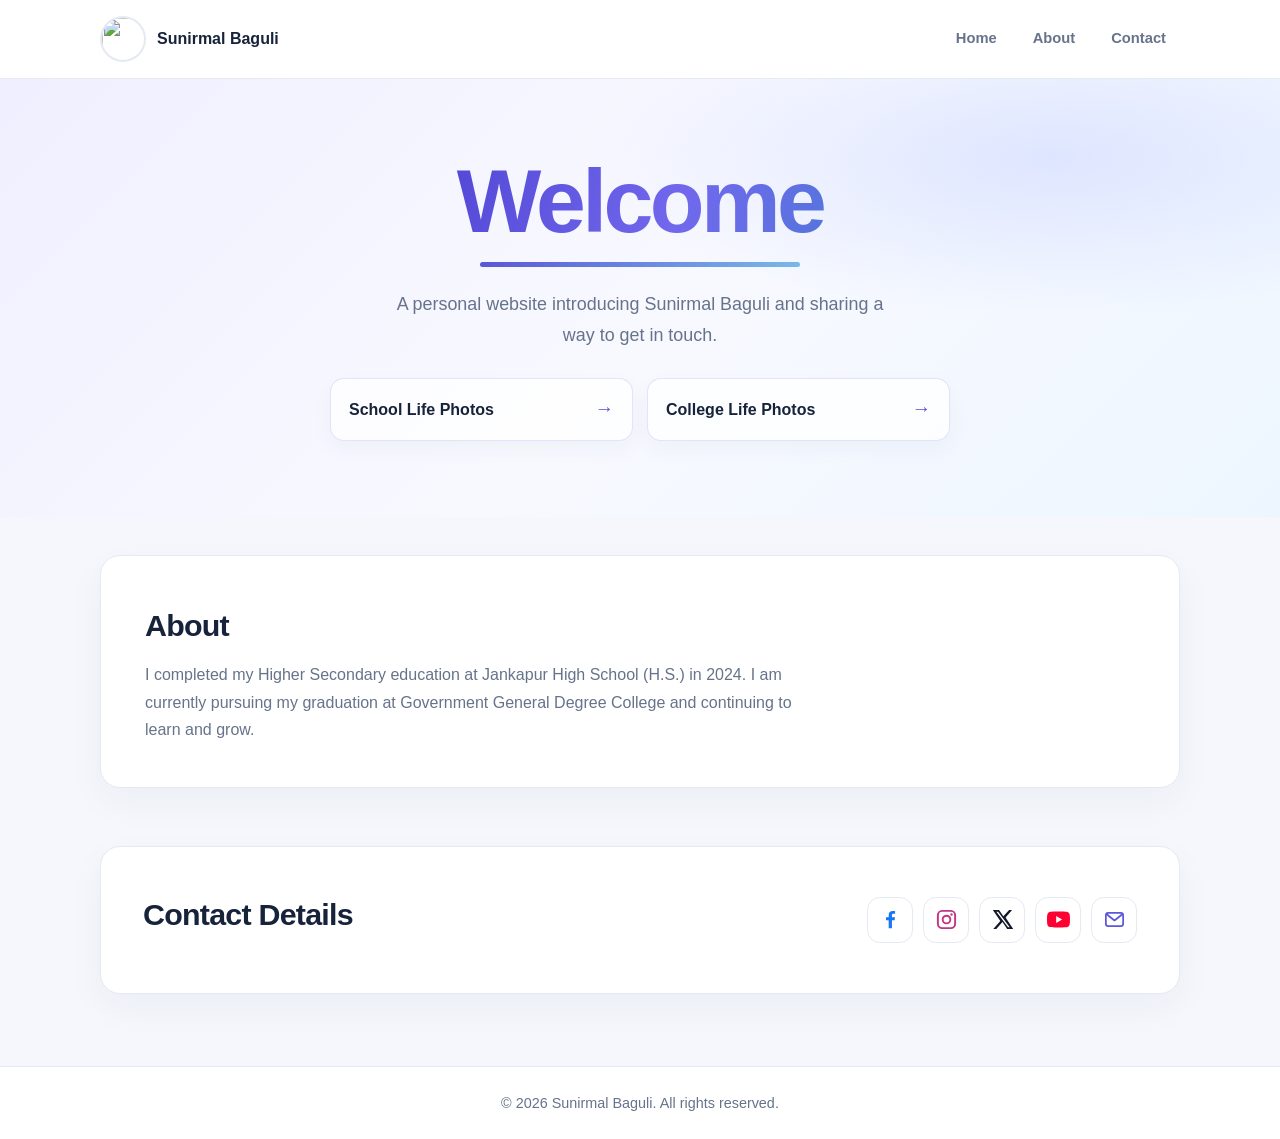
==== index.html @ e6e85d71 "Add files via upload" ====
<!DOCTYPE html>
<html lang="en">
<head>
    <meta charset="UTF-8">
    <meta name="viewport" content="width=device-width, initial-scale=1.0">
    <meta name="description" content="The personal website of Sunirmal Baguli.">
    <title>Sunirmal Baguli | My Website</title>
    <style>
        :root {
            color-scheme: light;
            --ink: #17233b;
            --muted: #66738a;
            --accent: #5b57d9;
            --paper: #ffffff;
            --background: #f5f7fc;
            --line: #e5e9f2;
        }

        * {
            box-sizing: border-box;
        }

        html {
            scroll-behavior: smooth;
            scroll-padding-top: 96px;
        }

        body {
            margin: 0;
            background: var(--background);
            color: var(--ink);
            font-family: "Segoe UI", Arial, sans-serif;
            line-height: 1.7;
        }

        a {
            color: inherit;
        }

        .container {
            width: min(1080px, calc(100% - 48px));
            margin: 0 auto;
        }

        header {
            position: sticky;
            z-index: 10;
            top: 0;
            background: rgba(255, 255, 255, 0.94);
            border-bottom: 1px solid var(--line);
            backdrop-filter: blur(14px);
        }

        .nav {
            min-height: 78px;
            display: flex;
            align-items: center;
            justify-content: space-between;
            gap: 32px;
        }

        .brand {
            display: inline-flex;
            align-items: center;
            gap: 11px;
            color: var(--ink);
            font-size: 1rem;
            font-weight: 800;
            text-decoration: none;
            white-space: nowrap;
        }

        .brand img {
            width: 46px;
            height: 46px;
            border: 2px solid var(--line);
            border-radius: 50%;
            object-fit: cover;
        }

        nav {
            display: flex;
            align-items: center;
            gap: 8px;
        }

        nav a {
            color: var(--muted);
            padding: 9px 14px;
            border-radius: 9px;
            font-size: 0.92rem;
            font-weight: 600;
            text-decoration: none;
            transition: color 160ms ease, background 160ms ease;
        }

        nav a:hover,
        nav a:focus-visible {
            color: var(--accent);
            background: #f0efff;
        }

        .hero {
            overflow: hidden;
            padding: 76px 0;
            background:
                radial-gradient(ellipse at 82% 18%, rgba(199, 211, 255, 0.5), transparent 31%),
                linear-gradient(135deg, #f0efff 0%, #f8f9ff 52%, #edf6ff 100%);
        }

        .hero-content {
            max-width: 760px;
            margin: 0 auto;
            text-align: center;
        }

        .welcome-title {
            position: relative;
            margin: 0;
            font-size: clamp(3.4rem, 7vw, 5.8rem);
            letter-spacing: -0.04em;
            line-height: 1.04;
            color: var(--accent);
            background: linear-gradient(110deg, #4338ca 8%, #7168ed 55%, #3285c7 100%);
            background-clip: text;
            -webkit-text-fill-color: transparent;
        }

        .welcome-title::after {
            display: block;
            width: 42%;
            height: 5px;
            margin: 14px auto 0;
            border-radius: 999px;
            background: linear-gradient(90deg, #5b57d9, #79b8e8);
            content: "";
        }

        .hero p {
            max-width: 500px;
            margin: 22px auto 0;
            color: var(--muted);
            font-size: clamp(1rem, 1.5vw, 1.12rem);
        }

        .gallery-options {
            display: grid;
            grid-template-columns: repeat(2, minmax(0, 1fr));
            align-items: start;
            gap: 14px;
            max-width: 620px;
            margin: 28px auto 0;
        }

        .gallery-item {
            min-width: 0;
        }

        .gallery-option {
            display: flex;
            min-height: 58px;
            align-items: center;
            justify-content: space-between;
            gap: 12px;
            padding: 14px 18px;
            border: 1px solid rgba(91, 87, 217, 0.16);
            border-radius: 14px;
            background: rgba(255, 255, 255, 0.78);
            color: var(--ink);
            font-weight: 700;
            text-align: left;
            text-decoration: none;
            list-style: none;
            cursor: pointer;
            box-shadow: 0 8px 22px rgba(33, 47, 84, 0.04);
            transition: transform 160ms ease, border-color 160ms ease, box-shadow 160ms ease;
        }

        .gallery-option::-webkit-details-marker {
            display: none;
        }

        .gallery-option::after {
            color: var(--accent);
            content: "\2192";
            font-size: 1.2rem;
            transition: transform 160ms ease;
        }

        .gallery-item[open] .gallery-option::after {
            transform: rotate(90deg);
        }

        .gallery-grid {
            display: grid;
            grid-template-columns: repeat(3, minmax(0, 1fr));
            gap: 12px;
            margin-top: 14px;
        }

        .gallery-photo {
            display: block;
            overflow: hidden;
            border: 1px solid var(--line);
            border-radius: 12px;
            background: #f8f9fd;
            aspect-ratio: 4 / 3;
            transition: transform 160ms ease, box-shadow 160ms ease;
        }

        .gallery-photo:hover {
            transform: translateY(-2px);
            box-shadow: 0 10px 22px rgba(33, 47, 84, 0.12);
        }

        .gallery-photo img {
            display: block;
            width: 100%;
            height: 100%;
            object-fit: cover;
        }

        .gallery-option:hover,
        .gallery-option:focus-visible {
            transform: translateY(-2px);
            border-color: rgba(91, 87, 217, 0.42);
            box-shadow: 0 12px 24px rgba(33, 47, 84, 0.09);
        }

        section {
            padding: 38px 0;
        }

        .about-card {
            padding: clamp(26px, 5vw, 44px);
            border: 1px solid var(--line);
            border-radius: 20px;
            background: var(--paper);
            box-shadow: 0 14px 38px rgba(33, 47, 84, 0.045);
        }

        h2 {
            margin: 0 0 10px;
            font-size: clamp(1.5rem, 3vw, 1.9rem);
            letter-spacing: -0.025em;
        }

        .about-card p {
            max-width: 680px;
            margin: 0;
            color: var(--muted);
        }

        #contact {
            padding-top: 20px;
            padding-bottom: 72px;
        }

        .contact-card {
            display: flex;
            align-items: center;
            justify-content: space-between;
            gap: 28px;
            padding: clamp(26px, 5vw, 42px);
            border: 1px solid var(--line);
            border-radius: 20px;
            background: var(--paper);
            box-shadow: 0 14px 38px rgba(33, 47, 84, 0.045);
        }

        .email-contact {
            display: flex;
            align-items: center;
            gap: 12px;
        }

        .email-address {
            color: var(--accent);
            font-weight: 700;
            text-decoration: none;
            overflow-wrap: anywhere;
        }

        .email-address:hover {
            text-decoration: underline;
        }

        .contact-links {
            display: flex;
            flex-direction: column;
            align-items: flex-end;
            gap: 14px;
        }

        .contact-icons {
            display: flex;
            flex-wrap: wrap;
            justify-content: flex-end;
            gap: 10px;
        }

        .social-links {
            display: flex;
            flex-wrap: wrap;
            justify-content: flex-end;
            gap: 10px;
        }

        .social-link {
            display: inline-flex;
            width: 46px;
            height: 46px;
            align-items: center;
            justify-content: center;
            border: 1px solid var(--line);
            border-radius: 13px;
            background: #fff;
            color: var(--social-color);
            transition: transform 160ms ease, background 160ms ease, box-shadow 160ms ease;
        }

        .social-link:hover {
            transform: translateY(-3px);
            background: var(--social-tint);
            box-shadow: 0 8px 18px rgba(33, 47, 84, 0.1);
        }

        .social-link:focus-visible {
            outline: 3px solid var(--social-color);
            outline-offset: 3px;
        }

        .social-link svg {
            width: 23px;
            height: 23px;
            fill: currentColor;
        }

        .social-email {
            --social-color: #5b57d9;
            --social-tint: #f0efff;
        }

        .social-email svg {
            fill: none;
        }

        .social-facebook {
            --social-color: #1877f2;
            --social-tint: #edf4ff;
        }

        .social-instagram {
            --social-color: #c13584;
            --social-tint: #fff0f7;
        }

        .social-x {
            --social-color: #111827;
            --social-tint: #f0f2f5;
        }

        .social-youtube {
            --social-color: #ff0033;
            --social-tint: #fff0f2;
        }

        footer {
            padding: 24px 0;
            border-top: 1px solid var(--line);
            background: var(--paper);
            color: var(--muted);
            text-align: center;
        }

        footer p {
            margin: 0;
            font-size: 0.9rem;
        }

        @media (max-width: 760px) {
            .nav {
                min-height: auto;
                flex-wrap: wrap;
                gap: 0;
                padding-top: 11px;
                padding-bottom: 9px;
            }

            .brand img {
                width: 42px;
                height: 42px;
            }

            .gallery-grid {
                grid-template-columns: repeat(2, minmax(0, 1fr));
                gap: 9px;
            }

            nav {
                width: 100%;
                justify-content: space-between;
                gap: 4px;
                padding-top: 7px;
            }

            nav a {
                flex: 1;
                min-height: 42px;
                padding: 8px 6px;
                text-align: center;
            }

            .hero {
                padding: 52px 0 48px;
            }

            section {
                padding: 24px 0;
            }

            #contact {
                padding-top: 8px;
                padding-bottom: 44px;
            }
        }

        @media (max-width: 520px) {
            .container {
                width: min(100% - 36px, 440px);
            }

            .hero {
                padding: 40px 0 38px;
            }

            .welcome-title {
                font-size: clamp(3rem, 15vw, 4.2rem);
            }

            .hero p {
                margin: 16px 0 22px;
                font-size: 1rem;
            }

            .gallery-options {
                grid-template-columns: 1fr;
                gap: 10px;
                margin-top: 22px;
            }

            .gallery-option {
                min-height: 54px;
            }

            section {
                padding: 18px 0;
            }

            .about-card {
                padding: 25px 22px;
                border-radius: 17px;
            }

            .contact-card {
                align-items: stretch;
                flex-direction: column;
                gap: 20px;
                padding: 25px 22px;
                border-radius: 17px;
            }

            .contact-links {
                align-items: stretch;
            }

            .contact-icons {
                justify-content: flex-start;
            }

            #contact {
                padding-top: 4px;
                padding-bottom: 34px;
            }
        }

        @media (prefers-reduced-motion: reduce) {
            html {
                scroll-behavior: auto;
            }

            *,
            *::before,
            *::after {
                transition-duration: 0.01ms !important;
            }
        }
    </style>
</head>
<body>
    <header>
        <div class="container nav">
            <a class="brand" href="#home">
                <img src="profile.png" alt="">
                <span>Sunirmal Baguli</span>
            </a>
            <nav aria-label="Main navigation">
                <a href="#home">Home</a>
                <a href="#about">About</a>
                <a href="#contact">Contact</a>
            </nav>
        </div>
    </header>

    <main>
        <section class="hero" id="home">
            <div class="container hero-content">
                <h1 class="welcome-title">Welcome</h1>
                <p>A personal website introducing Sunirmal Baguli and sharing a way to get in touch.</p>
                <div class="gallery-options" aria-label="Photo galleries">
                    <details class="gallery-item">
                        <summary class="gallery-option">School Life Photos</summary>
                        <div class="gallery-grid" aria-label="School life photo gallery">
                            <a class="gallery-photo" href="school-life-1.png" target="_blank" rel="noopener noreferrer" aria-label="Open school life photo 1 in a new tab"><img src="school-life-1.png" alt="School life photo 1" loading="lazy" decoding="async"></a>
                            <a class="gallery-photo" href="school-life-02.jpg" target="_blank" rel="noopener noreferrer" aria-label="Open school life photo 2 in a new tab"><img src="school-life-02.jpg" alt="School life photo 2" loading="lazy" decoding="async"></a>
                            <a class="gallery-photo" href="school-life-03.jpg" target="_blank" rel="noopener noreferrer" aria-label="Open school life photo 3 in a new tab"><img src="school-life-03.jpg" alt="School life photo 3" loading="lazy" decoding="async"></a>
                            <a class="gallery-photo" href="school-life-04.jpg" target="_blank" rel="noopener noreferrer" aria-label="Open school life photo 4 in a new tab"><img src="school-life-04.jpg" alt="School life photo 4" loading="lazy" decoding="async"></a>
                            <a class="gallery-photo" href="school-life-05.jpg" target="_blank" rel="noopener noreferrer" aria-label="Open school life photo 5 in a new tab"><img src="school-life-05.jpg" alt="School life photo 5" loading="lazy" decoding="async"></a>
                            <a class="gallery-photo" href="school-life-06.jpg" target="_blank" rel="noopener noreferrer" aria-label="Open school life photo 6 in a new tab"><img src="school-life-06.jpg" alt="School life photo 6" loading="lazy" decoding="async"></a>
                            <a class="gallery-photo" href="school-life-07.jpg" target="_blank" rel="noopener noreferrer" aria-label="Open school life photo 7 in a new tab"><img src="school-life-07.jpg" alt="School life photo 7" loading="lazy" decoding="async"></a>
                            <a class="gallery-photo" href="school-life-08.jpg" target="_blank" rel="noopener noreferrer" aria-label="Open school life photo 8 in a new tab"><img src="school-life-08.jpg" alt="School life photo 8" loading="lazy" decoding="async"></a>
                            <a class="gallery-photo" href="school-life-09.jpg" target="_blank" rel="noopener noreferrer" aria-label="Open school life photo 9 in a new tab"><img src="school-life-09.jpg" alt="School life photo 9" loading="lazy" decoding="async"></a>
                            <a class="gallery-photo" href="school-life-10.jpg" target="_blank" rel="noopener noreferrer" aria-label="Open school life photo 10 in a new tab"><img src="school-life-10.jpg" alt="School life photo 10" loading="lazy" decoding="async"></a>
                            <a class="gallery-photo" href="school-life-11.jpg" target="_blank" rel="noopener noreferrer" aria-label="Open school life photo 11 in a new tab"><img src="school-life-11.jpg" alt="School life photo 11" loading="lazy" decoding="async"></a>
                            <a class="gallery-photo" href="school-life-12.jpg" target="_blank" rel="noopener noreferrer" aria-label="Open school life photo 12 in a new tab"><img src="school-life-12.jpg" alt="School life photo 12" loading="lazy" decoding="async"></a>
                            <a class="gallery-photo" href="school-life-13.jpg" target="_blank" rel="noopener noreferrer" aria-label="Open school life photo 13 in a new tab"><img src="school-life-13.jpg" alt="School life photo 13" loading="lazy" decoding="async"></a>
                            <a class="gallery-photo" href="school-life-14.jpg" target="_blank" rel="noopener noreferrer" aria-label="Open school life photo 14 in a new tab"><img src="school-life-14.jpg" alt="School life photo 14" loading="lazy" decoding="async"></a>
                            <a class="gallery-photo" href="school-life-15.jpg" target="_blank" rel="noopener noreferrer" aria-label="Open school life photo 15 in a new tab"><img src="school-life-15.jpg" alt="School life photo 15" loading="lazy" decoding="async"></a>
                            <a class="gallery-photo" href="school-life-16.jpg" target="_blank" rel="noopener noreferrer" aria-label="Open school life photo 16 in a new tab"><img src="school-life-16.jpg" alt="School life photo 16" loading="lazy" decoding="async"></a>
                            <a class="gallery-photo" href="school-life-17.jpg" target="_blank" rel="noopener noreferrer" aria-label="Open school life photo 17 in a new tab"><img src="school-life-17.jpg" alt="School life photo 17" loading="lazy" decoding="async"></a>
                            <a class="gallery-photo" href="school-life-18.jpg" target="_blank" rel="noopener noreferrer" aria-label="Open school life photo 18 in a new tab"><img src="school-life-18.jpg" alt="School life photo 18" loading="lazy" decoding="async"></a>
                            <a class="gallery-photo" href="school-life-19.jpg" target="_blank" rel="noopener noreferrer" aria-label="Open school life photo 19 in a new tab"><img src="school-life-19.jpg" alt="School life photo 19" loading="lazy" decoding="async"></a>
                            <a class="gallery-photo" href="school-life-20.jpg" target="_blank" rel="noopener noreferrer" aria-label="Open school life photo 20 in a new tab"><img src="school-life-20.jpg" alt="School life photo 20" loading="lazy" decoding="async"></a>
                            <a class="gallery-photo" href="school-life-21.jpg" target="_blank" rel="noopener noreferrer" aria-label="Open school life photo 21 in a new tab"><img src="school-life-21.jpg" alt="School life photo 21" loading="lazy" decoding="async"></a>
                            <a class="gallery-photo" href="school-life-22.jpg" target="_blank" rel="noopener noreferrer" aria-label="Open school life photo 22 in a new tab"><img src="school-life-22.jpg" alt="School life photo 22" loading="lazy" decoding="async"></a>
                            <a class="gallery-photo" href="school-life-23.jpg" target="_blank" rel="noopener noreferrer" aria-label="Open school life photo 23 in a new tab"><img src="school-life-23.jpg" alt="School life photo 23" loading="lazy" decoding="async"></a>
                        </div>
                    </details>
                    <details class="gallery-item">
                        <summary class="gallery-option">College Life Photos</summary>
                        <div class="gallery-grid" aria-label="College life photo gallery">
                            <a class="gallery-photo" href="college-life-01.jpeg" target="_blank" rel="noopener noreferrer" aria-label="Open college life photo 1 in a new tab"><img src="college-life-01.jpeg" alt="College life photo 1" loading="lazy" decoding="async"></a>
                            <a class="gallery-photo" href="college-life-02.jpeg" target="_blank" rel="noopener noreferrer" aria-label="Open college life photo 2 in a new tab"><img src="college-life-02.jpeg" alt="College life photo 2" loading="lazy" decoding="async"></a>
                        </div>
                    </details>
                </div>
            </div>
        </section>

        <section id="about">
            <div class="container">
                <div class="about-card">
                    <h2>About</h2>
                    <p>I completed my Higher Secondary education at Jankapur High School (H.S.) in 2024. I am currently pursuing my graduation at Government General Degree College and continuing to learn and grow.</p>
                </div>
            </div>
        </section>

        <section id="contact">
            <div class="container">
                <div class="contact-card">
                    <h2>Contact Details</h2>
                    <div class="contact-links">
                        <div class="contact-icons" aria-label="Contact and social media links">
                            <a class="social-link social-facebook" href="https://www.facebook.com/profile.php?id=100082419744044" target="_blank" rel="noopener noreferrer" aria-label="Facebook profile (opens in a new tab)" title="Facebook">
                                <svg aria-hidden="true" viewBox="0 0 24 24"><path d="M13.5 21v-8.2h2.8l.4-3.2h-3.2V7.5c0-.9.3-1.5 1.6-1.5h1.7V3.1c-.3 0-1.3-.1-2.5-.1-2.5 0-4.2 1.5-4.2 4.3v2.3H7.3v3.2h2.8V21h3.4Z"/></svg>
                            </a>
                            <a class="social-link social-instagram" href="https://www.instagram.com/sunirmalbaguli/" target="_blank" rel="noopener noreferrer" aria-label="Instagram profile (opens in a new tab)" title="Instagram">
                                <svg aria-hidden="true" viewBox="0 0 24 24"><path d="M7.5 2h9A5.5 5.5 0 0 1 22 7.5v9a5.5 5.5 0 0 1-5.5 5.5h-9A5.5 5.5 0 0 1 2 16.5v-9A5.5 5.5 0 0 1 7.5 2Zm0 2A3.5 3.5 0 0 0 4 7.5v9A3.5 3.5 0 0 0 7.5 20h9a3.5 3.5 0 0 0 3.5-3.5v-9A3.5 3.5 0 0 0 16.5 4h-9ZM12 7a5 5 0 1 1 0 10 5 5 0 0 1 0-10Zm0 2a3 3 0 1 0 0 6 3 3 0 0 0 0-6Zm5.25-3.5a1.25 1.25 0 1 1 0 2.5 1.25 1.25 0 0 1 0-2.5Z"/></svg>
                            </a>
                            <a class="social-link social-x" href="https://x.com/sunirmalbaguli" target="_blank" rel="noopener noreferrer" aria-label="X (Twitter) profile (opens in a new tab)" title="X (Twitter)">
                                <svg aria-hidden="true" viewBox="0 0 24 24"><path d="M18.9 2H22l-6.8 7.8L23.2 22h-6.3L12 14.6 5.5 22H2.4l7.3-8.4L1.9 2h6.5l4.5 6.7L18.9 2Zm-1.1 18h1.7L7.4 3.9H5.6L17.8 20Z"/></svg>
                            </a>
                            <a class="social-link social-youtube" href="https://www.youtube.com/@sunirmalbaguli" target="_blank" rel="noopener noreferrer" aria-label="YouTube channel (opens in a new tab)" title="YouTube">
                                <svg aria-hidden="true" viewBox="0 0 24 24"><path d="M23.5 6.2a3 3 0 0 0-2.1-2.1C19.5 3.6 12 3.6 12 3.6s-7.5 0-9.4.5A3 3 0 0 0 .5 6.2C0 8.1 0 12 0 12s0 3.9.5 5.8a3 3 0 0 0 2.1 2.1c1.9.5 9.4.5 9.4.5s7.5 0 9.4-.5a3 3 0 0 0 2.1-2.1C24 15.9 24 12 24 12s0-3.9-.5-5.8ZM9.6 15.6V8.4l6.2 3.6-6.2 3.6Z"/></svg>
                            </a>
                            <a class="social-link social-email" href="https://mail.google.com/mail/?view=cm&amp;fs=1&amp;to=baguli2005%40gmail.com" target="_blank" rel="noopener noreferrer" aria-label="Compose an email to baguli2005@gmail.com in Gmail (opens in a new tab)" title="Email">
                                <svg aria-hidden="true" viewBox="0 0 24 24" fill="none" xmlns="http://www.w3.org/2000/svg">
                                    <rect x="3" y="5" width="18" height="14" rx="2.5" stroke="currentColor" stroke-width="1.8"/>
                                    <path d="m4.5 7 7.5 6 7.5-6" stroke="currentColor" stroke-width="1.8" stroke-linecap="round" stroke-linejoin="round"/>
                                </svg>
                            </a>
                        </div>
                    </div>
                </div>
            </div>
        </section>
    </main>

    <footer>
        <div class="container">
            <p>© 2026 Sunirmal Baguli. All rights reserved.</p>
        </div>
    </footer>
</body>
</html>
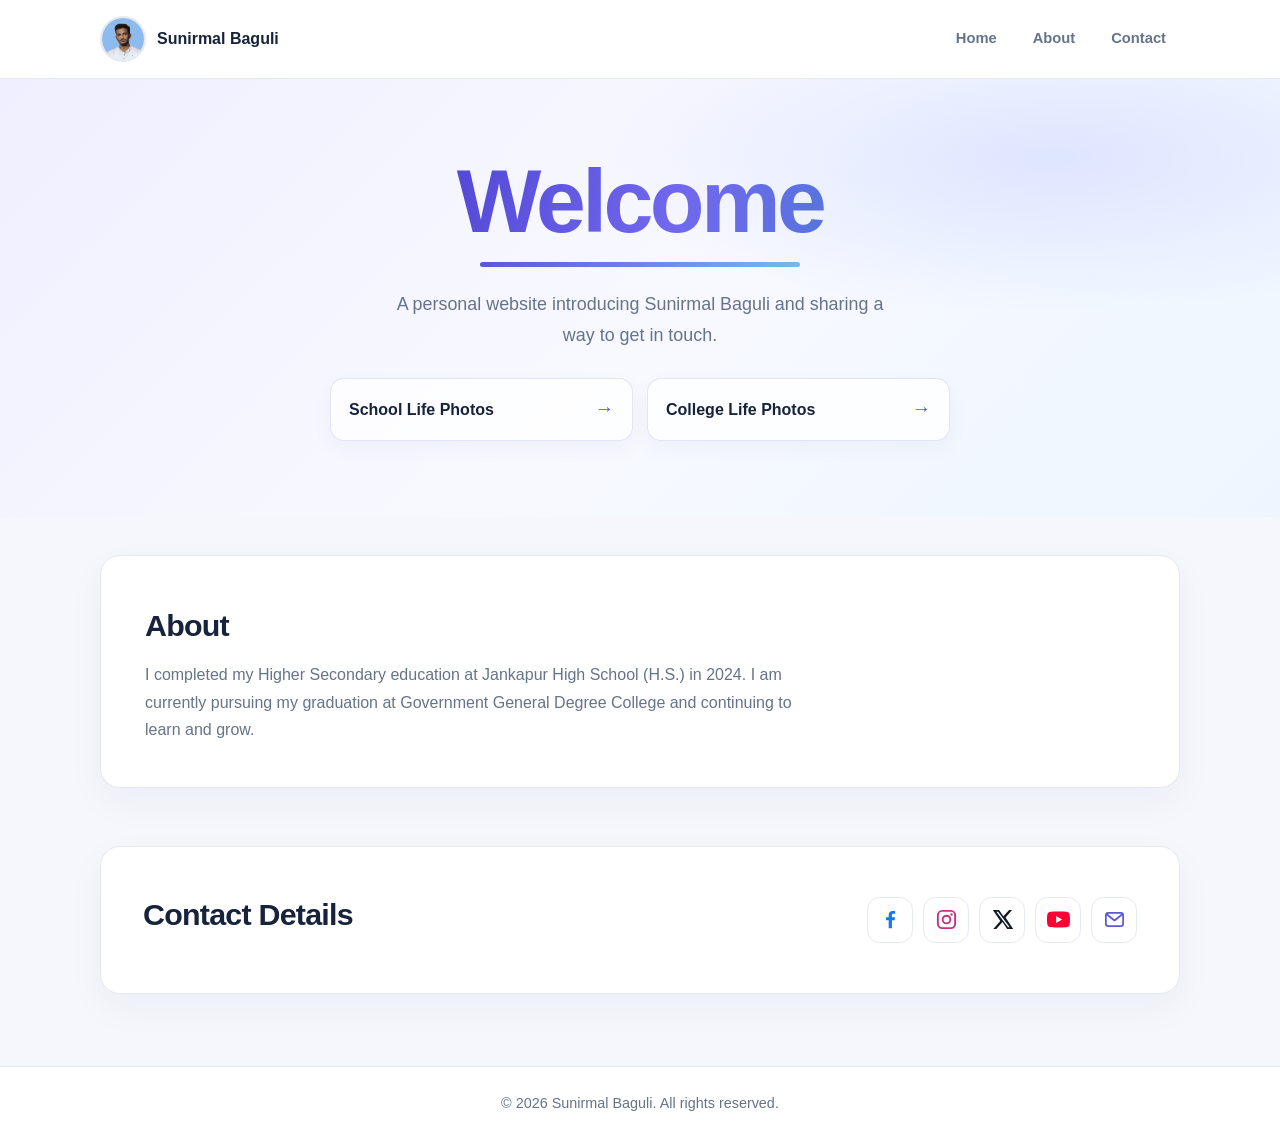
==== commit f413c672: "add new 2 photo" ====
--- a/index.html
+++ b/index.html
@@ -551,6 +551,8 @@
                         <div class="gallery-grid" aria-label="College life photo gallery">
                             <a class="gallery-photo" href="college-life-01.jpeg" target="_blank" rel="noopener noreferrer" aria-label="Open college life photo 1 in a new tab"><img src="college-life-01.jpeg" alt="College life photo 1" loading="lazy" decoding="async"></a>
                             <a class="gallery-photo" href="college-life-02.jpeg" target="_blank" rel="noopener noreferrer" aria-label="Open college life photo 2 in a new tab"><img src="college-life-02.jpeg" alt="College life photo 2" loading="lazy" decoding="async"></a>
+                            <a class="gallery-photo" href="3.jpg" target="_blank" rel="noopener noreferrer" aria-label="Open college life photo 3 in a new tab"><img src="3.jpg" alt="College life photo 3" loading="lazy" decoding="async"></a>
+                            <a class="gallery-photo" href="4.jpg" target="_blank" rel="noopener noreferrer" aria-label="Open college life photo 4 in a new tab"><img src="4.jpg" alt="College life photo 4" loading="lazy" decoding="async"></a>
                         </div>
                     </details>
                 </div>
